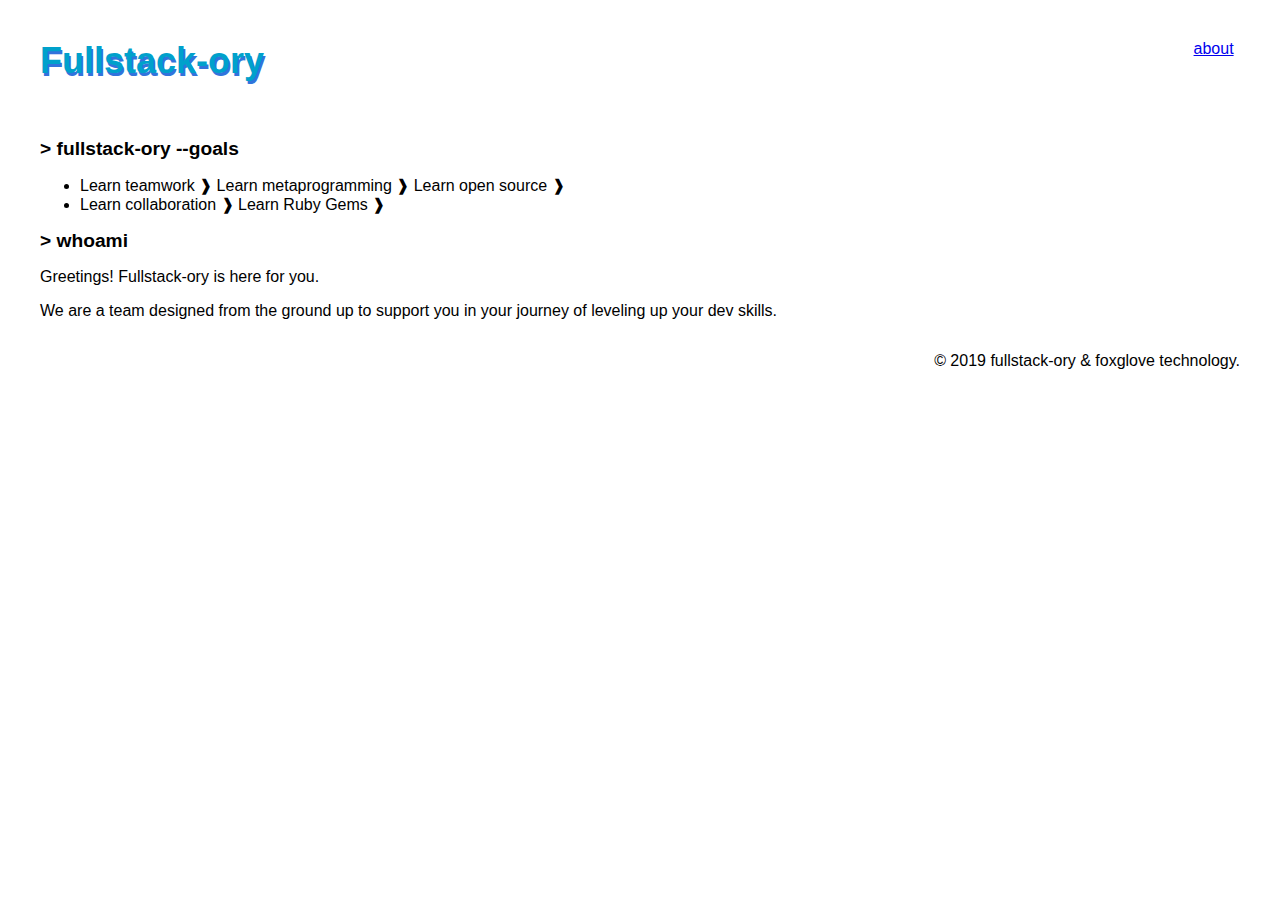
==== index.html @ ff13ae26 "starting up with base site" ====
<!doctype html>
<html>
  <head>
    <meta content="IE=edge" http-equiv="X-UA-Compatible">
    <meta charset="utf-8">
    <meta content="width=device-width,initial-scale=1.0,minimum-scale=1.0,maximum-scale=1.0,user-scalable=no" name="viewport">
    <title>Fullstack-ory</title>
    <!-- <link href='//fonts.googleapis.com/css?family=Lato:300,400' rel='stylesheet' type='text/css'> -->
    <!-- <link href='https://cdnjs.cloudflare.com/ajax/libs/bulma/0.6.2/css/bulma.min.css' rel='stylesheet' type='text/css'> -->
    <link href="styles/styles.css" rel="stylesheet" />
  </head>
  <body class="container is-fluid index">
    <header>
      <div class="brand">
        <h1>
          Fullstack-ory
        </h1>
      </div>
      <nav class="main-nav">
        <ul>
          <li>
            <a href="about.html" title="About">
              about
            </a>
          </li>
        </ul>
      </nav>
    </header>
    <div class="content">
      <section class="section goals">
        <div>
          <h2 class="title is-2">&gt; fullstack-ory --goals</h2>
          <ul>
            <li>
              Learn teamwork &#x2771; Learn metaprogramming &#x2771; Learn open source &#x2771;
            </li>
            <li>
              Learn collaboration &#x2771; Learn Ruby Gems &#x2771;
            </li>
          </ul>
        </div>
      </section>
      <section class="section whoweare">
        <div>
          <h2 class="title is-2">&gt; whoami</h2>
          <p>
            Greetings! Fullstack-ory is here for you.
          </p>
          <p>
            We are a team designed from the ground up to support you in your journey of leveling up your dev skills.
          </p>
        </div>
      </section>
    </div>
    <footer>
      &copy; 2019 fullstack-ory & foxglove technology.
    </footer>
  </body>
  <!-- <script src="javascripts/all.js"></script> -->
</html>
---- styles/styles.css ----
body {
  font-family: "europa", Arial, sans-serif;
  font-size: 1rem;
  padding: 2rem;
}

nav ul {
  display: flex;
  flex-wrap: wrap;
  list-style: none;
  margin: 0;
  padding: 0;
}

nav li {
  margin: 0 0.4rem;
}

body > header {
  align-items: flex-start;
  display: flex;
  flex-direction: row;
  justify-content: flex-start;
}

body > header nav {
  margin-left: auto;
}

.brand h1 {
  color: #00A1CB;
  font-size: 2.25rem;
  margin: 0;
  text-shadow: 0.1rem 0.2rem 0rem #3273DC;
}

.title {
  display: flex;
}

header {
  padding-bottom: 2.5rem;
}

.strikethrough {
  opacity: 0.5;
  text-decoration: line-through;
}

section h1 {
  color: #616161;
}

section h2 {
  font-size: 1.2em;
}

footer {
  margin: 2rem 0 1rem;
  text-align: right;
}
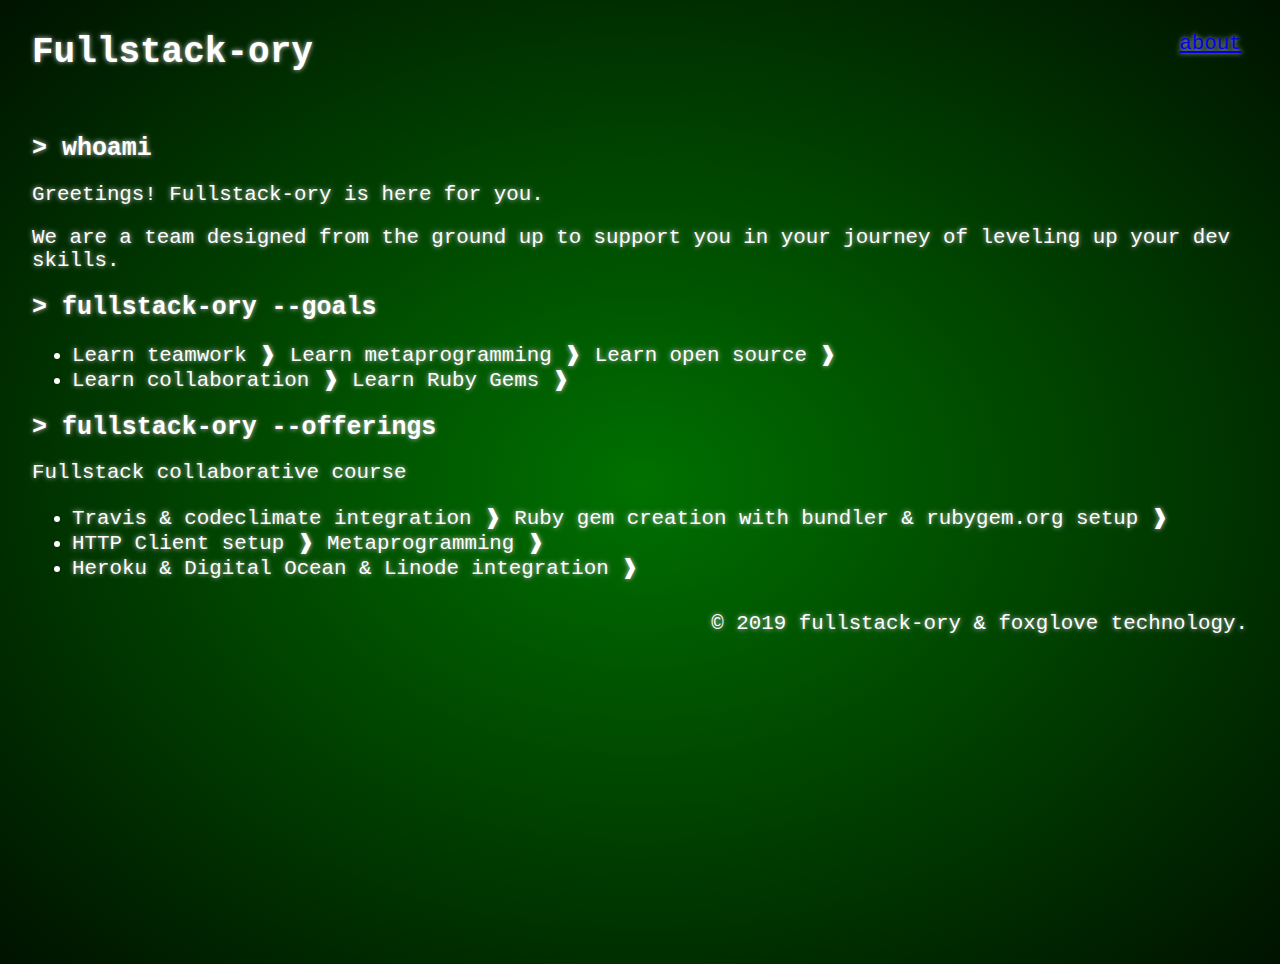
==== commit d60ff547: "add terminal type styles and offerings section" ====
--- a/index.html
+++ b/index.html
@@ -27,6 +27,17 @@
       </nav>
     </header>
     <div class="content">
+      <section class="section whoweare">
+        <div>
+          <h2 class="title is-2">&gt; whoami</h2>
+          <p>
+            Greetings! Fullstack-ory is here for you.
+          </p>
+          <p>
+            We are a team designed from the ground up to support you in your journey of leveling up your dev skills.
+          </p>
+        </div>
+      </section>
       <section class="section goals">
         <div>
           <h2 class="title is-2">&gt; fullstack-ory --goals</h2>
@@ -40,15 +51,21 @@
           </ul>
         </div>
       </section>
-      <section class="section whoweare">
+      <section class="section goals">
         <div>
-          <h2 class="title is-2">&gt; whoami</h2>
-          <p>
-            Greetings! Fullstack-ory is here for you.
-          </p>
-          <p>
-            We are a team designed from the ground up to support you in your journey of leveling up your dev skills.
-          </p>
+          <h2 class="title is-2">&gt; fullstack-ory --offerings</h2>
+          <p>Fullstack collaborative course</p>
+          <ul>
+            <li>
+              Travis & codeclimate integration &#x2771; Ruby gem creation with bundler & rubygem.org setup &#x2771;
+            </li>
+            <li>
+              HTTP Client setup &#x2771; Metaprogramming &#x2771;
+            </li>
+            <li>
+              Heroku & Digital Ocean & Linode integration &#x2771;
+            </li>
+          </ul>
         </div>
       </section>
     </div>
--- a/styles/styles.css
+++ b/styles/styles.css
@@ -28,10 +28,9 @@
 }
 
 .brand h1 {
-  color: #00A1CB;
+  color: white;
   font-size: 2.25rem;
   margin: 0;
-  text-shadow: 0.1rem 0.2rem 0rem #3273DC;
 }
 
 .title {
@@ -59,3 +58,40 @@
   margin: 2rem 0 1rem;
   text-align: right;
 }
+
+body {
+  background-color: black;
+  background-image: radial-gradient(
+    rgba(0, 150, 0, 0.75), black 120%
+  );
+  height: 100vh;
+  margin: 0;
+  overflow: hidden;
+  padding: 2rem;
+  color: white;
+  font: 1.3rem Inconsolata, monospace;
+  text-shadow: 0 0 5px #C8C8C8;
+  &::after {
+    content: "";
+    position: absolute;
+    top: 0;
+    left: 0;
+    width: 100vw;
+    height: 100vh;
+    background: repeating-linear-gradient(
+      0deg,
+      rgba(black, 0.15),
+      rgba(black, 0.15) 1px,
+      transparent 1px,
+      transparent 2px
+    );
+    pointer-events: none;
+  }
+}
+::selection {
+  background: #0080FF;
+  text-shadow: none;
+}
+pre {
+  margin: 0;
+}
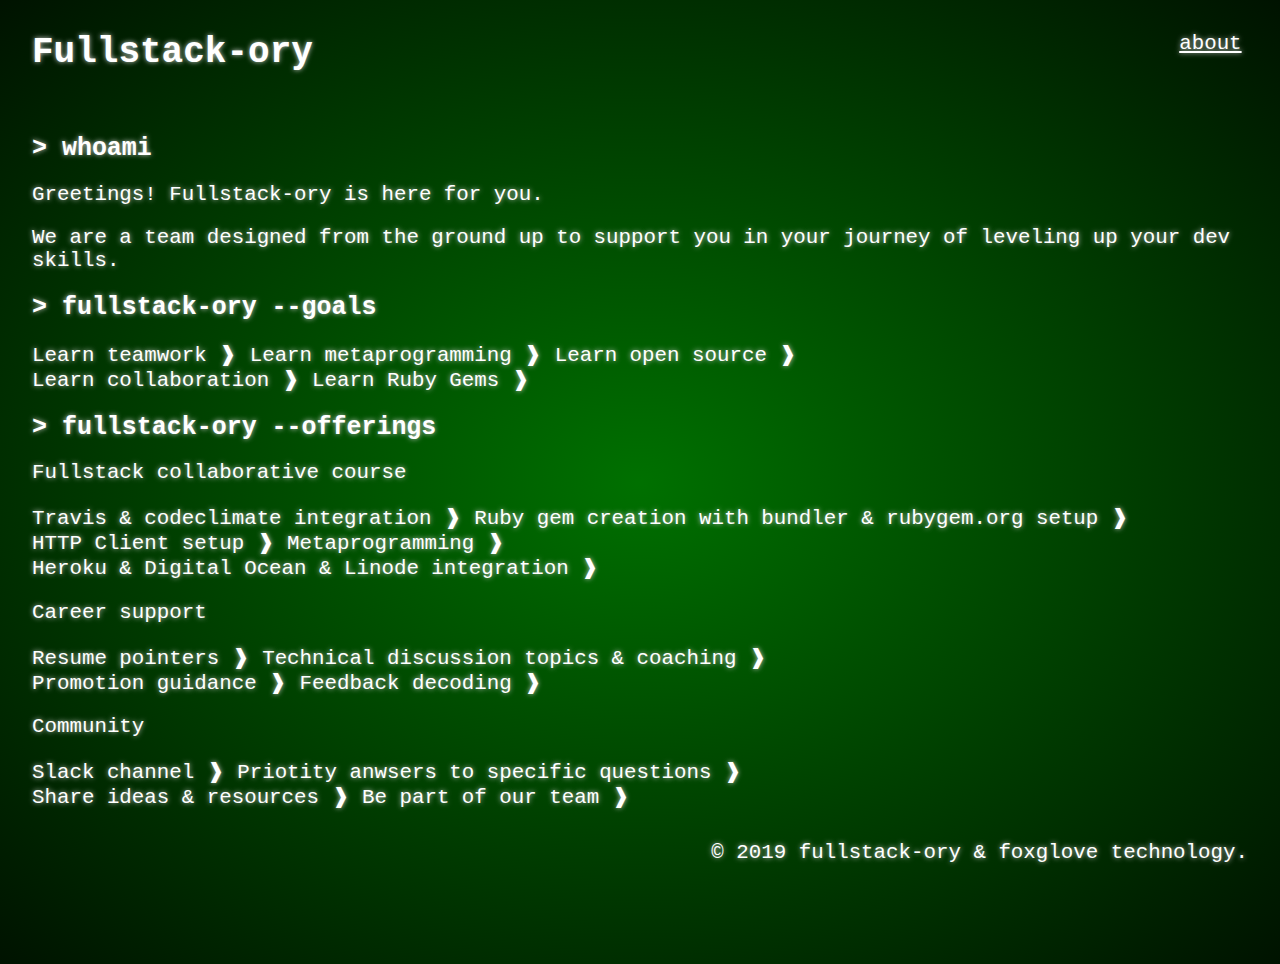
==== commit 56c9c38f: "updating offerings section and style tweak" ====
--- a/index.html
+++ b/index.html
@@ -66,7 +66,26 @@
               Heroku & Digital Ocean & Linode integration &#x2771;
             </li>
           </ul>
+          <p>Career support</p>
+          <ul>
+            <li>
+              Resume pointers &#x2771; Technical discussion topics & coaching &#x2771;
+            </li>
+            <li>
+              Promotion guidance &#x2771; Feedback decoding &#x2771;
+            </li>
+          </ul>
         </div>
+        <p>Community</p>
+        <ul>
+          <li>
+            Slack channel &#x2771; Priotity anwsers to specific questions &#x2771;
+          </li>
+          <li>
+            Share ideas & resources &#x2771; Be part of our team &#x2771;
+          </li>
+        </ul>
+      </div>
       </section>
     </div>
     <footer>
--- a/styles/styles.css
+++ b/styles/styles.css
@@ -59,6 +59,16 @@
   text-align: right;
 }
 
+ul {
+  list-style-type: none;
+  margin: 0;
+  padding: 0;
+}
+
+a {
+  color: white;
+}
+
 body {
   background-color: black;
   background-image: radial-gradient(
@@ -66,7 +76,7 @@
   );
   height: 100vh;
   margin: 0;
-  overflow: hidden;
+  /* overflow: hidden; */
   padding: 2rem;
   color: white;
   font: 1.3rem Inconsolata, monospace;
